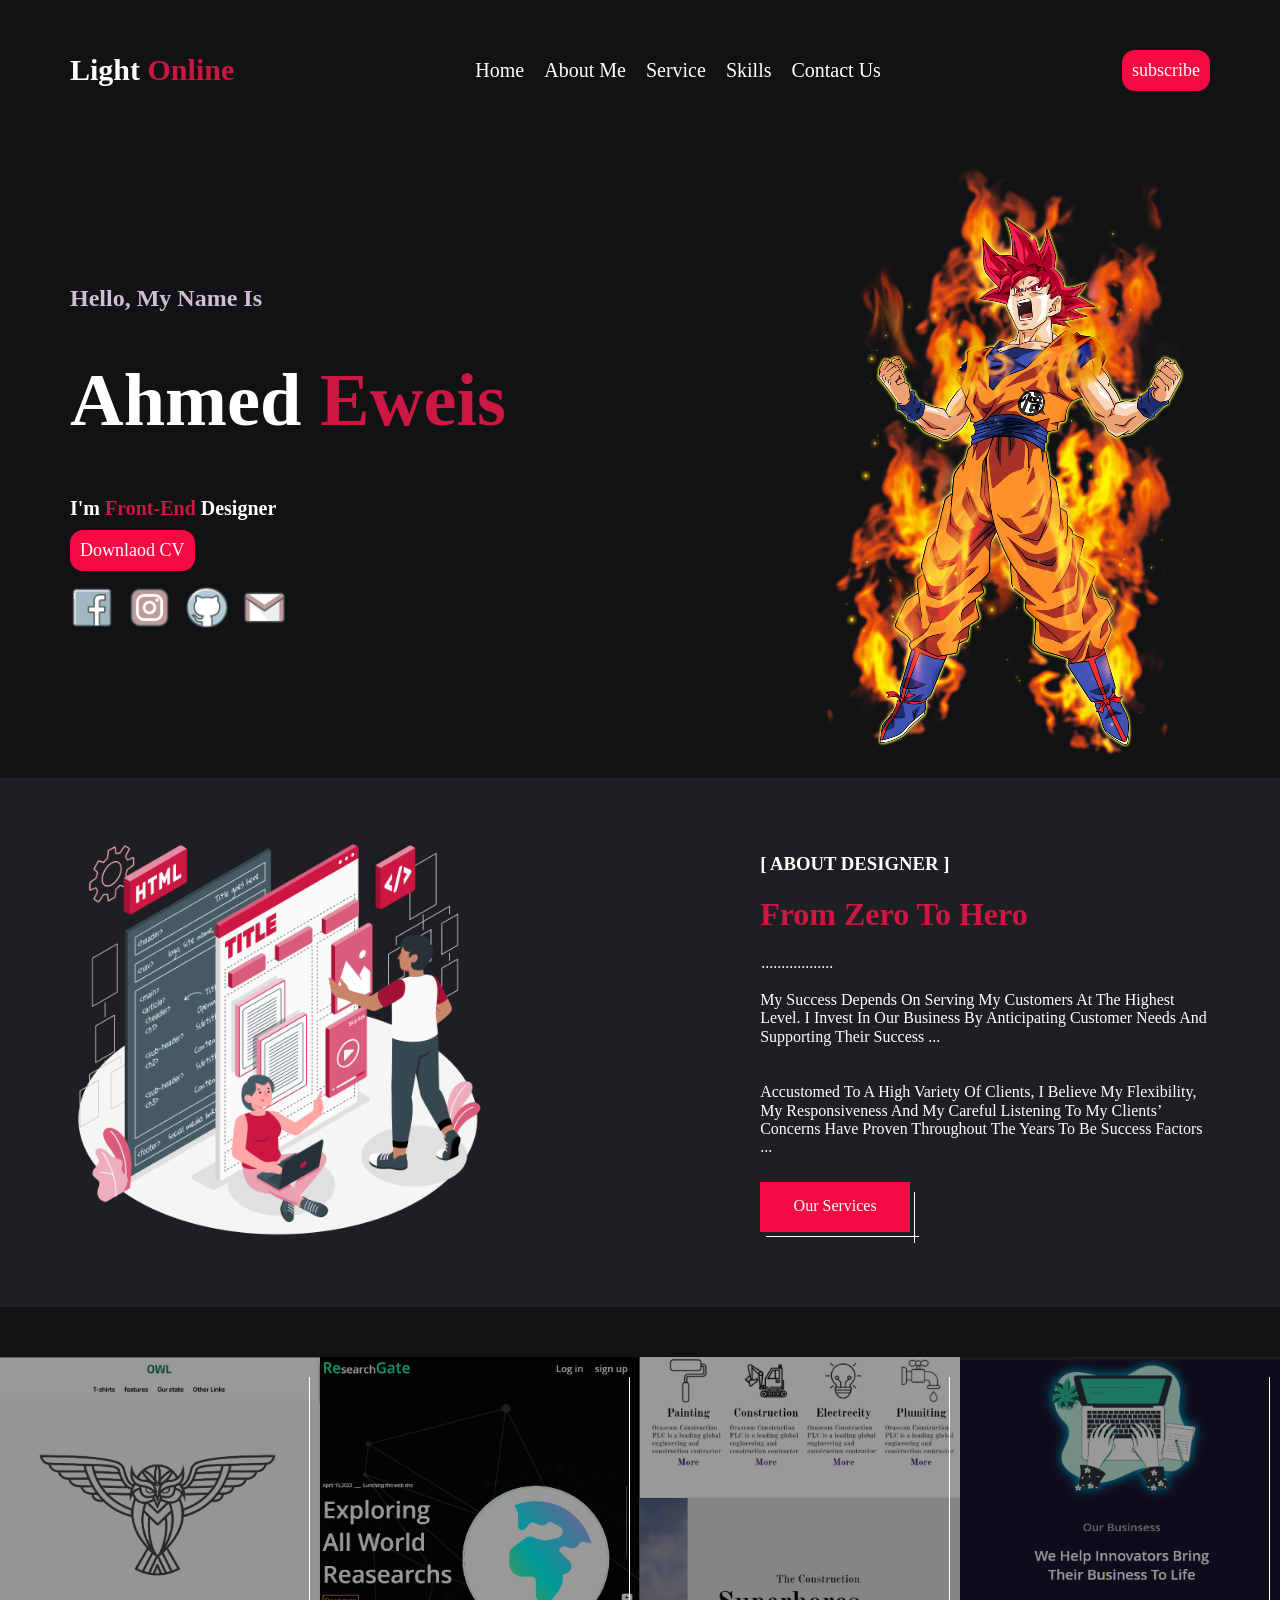
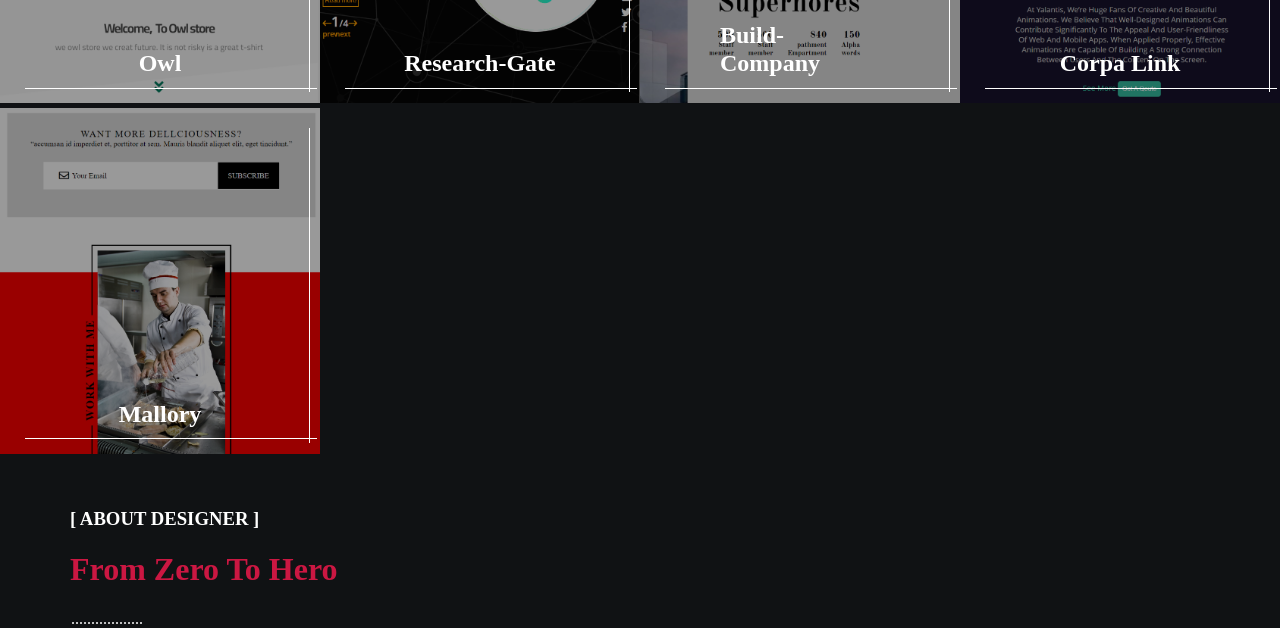
==== index.html @ a1991c77 "edite name" ====
<!DOCTYPE html>
<html>
<head>
	<meta charset="utf-8">
	<meta name="viewport" content="width=device-width, initial-scale=1">
	<title>color</title>
	<!-- Render All Elements Normally -->
    <link rel="stylesheet" href="css/normalize.css" />
    <!-- Font Awesome Library -->
    <link rel="stylesheet" href="css/all.min.css" />
    <!-- main css file -->
	<link rel="stylesheet" type="text/css" href="css/color.css">
	<!-- google fonts -->
	<link rel="preconnect" href="https://fonts.googleapis.com">
	<link rel="preconnect" href="https://fonts.gstatic.com" crossorigin>
	<link href="https://fonts.googleapis.com/css2?family=Old+Standard+TT:ital,wght@0,400;0,700;1,400&family=Open+Sans:ital,wght@0,300;0,400;0,500;0,800;1,400&family=Work+Sans:wght@200;300;400;500;600;700;800&display=swap" rel="stylesheet">	
	<link rel="icon" href="icons/web.png">
</head>
<body>
	<!-- 0 header -->
	<header>
		<div class="container">
		  <div class="logo">
		    <h2>Light<span> Online</span></h2>
		  </div>
		  <nav class="nav-bar">
		  	<i class="fas fa-bars toggle-menu"></i>
			<ul>
		   	  <li><a href="">Home</a></li>
		      <li><a href="">about me</a></li>
		   	  <li><a href="">service</a></li>
		   	  <li><a href="">skills</a></li>
		   	  <li><a href="">contact us</a></li>	
		    </ul>			
	    </nav>
	    <div class="button">
	    	<button class="btn">subscribe</button>
	    </div>	
	    </div>
	</header>
	<!-- 1 header -->
	<!-- 0 land -->
	<section class="landing"> 
		<div class="container">			
			<div class="text">
			  <h4>hello, my name is</h4>
			  <h1>Ahmed <span>eweis</span></h1>
			  <h3>i'm <span>front-end</span> designer</h3>
			  <div class="button">
	    	    <button>Downlaod CV</button>
	          </div>
	          <div class="icons">
	          	<a href=""><img src="icons/facebook.png"></a>
	          	<a href=""><img src="icons/instagram.png"></a>
	          	<a href=""><img src="icons/github.png"></a>
	          	<a href=""><img src="icons/gmail.png"></a>
	          </div>
			</div>
			<div class="img">
				<img src="image/goku.png">
			</div>			
		</div>
	</section>
	<!-- 1 land -->
	<!-- 0 about me -->
	<section class="about-me">
		<div class="container">
			<div class="about-img">
				<img src="image/Content structure-amico.png">	
			</div>
			<div class="text">
			  <div class="head">
				<h3>[ ABOUT DESIGNER  ]</h3>
				<span><h1>From zero to Hero</h1></span>
				<ul class="dot-s">
					<li>..................</li>
				</ul>
			   </div>
				<p>My success depends on serving my customers at the highest level. I invest in our business by anticipating customer needs and supporting their success ...</p>
				<p>Accustomed to a high variety of clients, I believe my flexibility, my responsiveness and my careful listening to my clients’ concerns have proven throughout the years to be success factors ...</p>
			  <div class="about-button">
			    <button><a href="">Our Services</a></button>
			  </div>
			</div>
		</div>
	</section>
	<!-- 1 about me  -->
	<!-- 0 projects -->
	<section class="projects">
		<div class="box">
			<a href=""><img src="image/owl.png"></a>
			<h2>owl</h2>
		</div>
		<div class="box">
			<a href=""><img src="image/research-gate.png"></a>
			<h2>research-gate</h2>
		</div>
		<div class="box">
			<a href=""><img src="image/build-company.png"></a>
			<h2>build-company</h2>
		</div><div class="box">
			<a href=""><img src="image/corpa link.png"></a>
			<h2>corpa link</h2>
		</div>
		<div class="box">
			<a href=""><img src="image/Mallory.png"></a>
			<h2>Mallory</h2>
		</div>
	</section>
	<!-- 1 projects -->
	<!-- 0 Our Services -->
	<section class="Our Services">
		<div class="container">
			<div class="text">
				<h3>[ ABOUT DESIGNER  ]</h3>
				<span><h1>From zero to Hero</h1></span>
				<ul class="dot-s">
					<li>..................</li>
				</ul>
			</div>
		</div>
	</section>
	<!-- 1 Our Services  -->
</body>
</html>
---- css/color.css ----
:root {
	--primaryColor:#ff274d;
	--secondColor:#f7bcf7;
	--bgColor-1:#171a1c;
	--bgColor-2:#22282a;
	--padding: 8%;
	--section-padding:50px;
}
* {
	margin:0;
	padding: 0;
	box-sizing: border-box;
	text-transform:capitalize;		
}
html {
  scroll-behavior: smooth;
}
body {
  font-family: 'Old Standard TT', serif;
  background-color:#101214 ; 
}
ul {
  list-style: none;
}
li {

}
a {
	text-decoration:none;
}
.container {
  padding-left: 15px;
  padding-right: 15px;
  margin-left: auto;
  margin-right: auto;
}
/* Small */
@media (min-width: 768px) {
  .container {
    width: 750px;
  }
}
/* Medium */
@media (min-width: 992px) {
  .container {
    width: 970px;
  }
}
/* Large */
@media (min-width: 1200px) {
  .container {
    width: 1170px;
  }
}
/* 0 Header*/
header .container {
	display:flex;
	justify-content:space-between;
	align-items:center;
	flex-direction:row ;
	padding-top:var(--section-padding);
	padding-bottom:var(--section-padding);
	font-size:20px;
	min-height:100px;
}
h2 {
	color:white;
}
span {
	color:#CB1742;
}
nav ul {
	display:flex;
	flex-direction:row;
}
header nav .toggle-menu{
	color:white;
	font-size:22px;	
}
li {
	margin:0px 10px;
}
li a {
	color:white;
	position:relative;
	transition:1s;
}
li a:hover {
	color:#CB1742;
}
li a:before {
	content:" ";
	position:absolute ;
	background-color:#F50A43;
	bottom:-1px;
	left:0;
	width:0.0001%;
	height:3px;
	transition: 0.5s;
}

li a:hover:before {
    width:100%;
    left:0px;

} 
.button button {
	background-color:#F50A43 ;
	color:white ;
	padding:8px;
	border-radius:13px;	
	border-color:transparent;
	font-size:18px;	
	transition:0.5s;
	text-align:center;
	transition:0.5s;
}
.button button:hover {
	background-color:white;
	color:#F50A43 ;
	transform:scale(1.1);
}
/* 1 Header*/
/* 0 land */
.landing .container {
	display:flex;
	flex-direction:row;
	justify-content:space-between;
	align-items:center;
}
.landing .container .text {
	display:flex;
	flex-direction:column;
	justify-content:space-between;
	align-items:flex-start;
}
.landing .container .text h4 {
 font-size:1.5rem;
 color:#D1BDD6;
}

.landing .container .text h1 {
	font-size:4.65rem;
	color:white;
	line-height:1;
}
@media (max-width: 768px) {
  .landing .container .text h1 {
	font-size:4.65rem;
	color:white;
	line-height:1.2;
  }	
}

.landing .container .text h3 {
	font-size:1.25rem;
	color:white;
	margin:10px 0;
}
.landing .container .text .icons a img {
	width:10%;
	margin:15px 10px 0px 0px;
	filter: grayscale(0.7);
}
.landing .container .text .icons a img:hover {
	filter: grayscale(0);
}

.img {
	transition:0.8s;
}
.img:hover {
	transform:scale(1.1);
}
@media (max-width: 768px) {
	.img {
		display:none;
	}
	.landing {
		background-image:url("../image/goku.png");
		background-repeat:no-repeat;
		background-position:center center;
		height:100vh;
	}
}

@media (min-width: 768px) {
  header nav .toggle-menu {
    display: none;
  }
}
@media (max-width: 767px) {
	.btn {
		display:none;
	}
	header nav .toggle-menu {
		position:absolute;
		right:10%;
		top: 55px;
	}
  header nav ul {
    display: none;
  }
  header nav .toggle-menu:hover + ul {
    display: flex;
    flex-direction: column;
    position: absolute;
    top: 11%;
    width: 99%;
    height:30vh;
    background-color:#333;
    justify-content:space-between;
    left:2px;
  }
  header nav ul li a {
  	margin-top:50px;
  }
}
/* 1 land */
/* 0 about me */
.about-me {
	background-color:#1d1f22;
	padding-top:var(--section-padding);
	padding-bottom:var(--section-padding);
}
.about-me .container {
	display:flex;	
}
@media (max-width: 992px) {
	.about-me .container {
	  display:flex;
	  flex-direction:column;
	  justify-content:center;
	  align-items:center;
	  text-align:center;
	}
}
.text {
	display:flex;
	flex-direction:column;
	justify-content:space-evenly;
	align-items:flex-start;
	color:white;
}
.text  p {
	margin-top:12px;
}
@media (max-width: 992px) {
	.text  {
	  display:flex;
	  flex-direction:column;
	  align-items:center;
	  justify-content:space-between;	  
	  flex-basis:100%;
	}
	.text p {
		line-height:1.8;
		margin-top:12px;
	}
}
.dot-s {
	position:relative;
}
.dot-s li {
	position:absolute;
	left: -9px;
}
@media (max-width: 992px) {
	.dot-s li {
	  left: 50%;
	  top:50%;
	  transform:translate(-50%,-50%);
	}
}
.about-button button {
	width:150px;
	height:50px;
	font-size:16px;
	background-color:#F50A43;
	border:none;
	position:relative;
	transition:1s;	
}
.about-button button:hover {
	border:1px solid #F50A43;
	background-color:transparent;
	color:#F50A43;
}
.about-button button:after{
	content: " ";
	width:102%;
	position:absolute;
	height:1px;
	background-color:white ;
	bottom:-5px;
	left:6px;
	transition:0.5s;
}
.about-button button:before {
	content: " ";
	width:1px;
	position:absolute;
	height:102%;
	background-color:white ;
	top:10px;
	right:-5px;
	transition:0.5s;
}
.about-button button:hover:after{
	width:0%;
}
.about-button button:hover:before {
	height:0%;
}
.about-button button a {
color:white;
}
.about-img img {
	width:60%;
	margin-bottom:10px;
}
@media (max-width: 992px) {
  .about-img img {
	width:55%;
 }
}

/* 1 about me */
/* 0 projects */
.projects {
	display:grid;
	grid-template-columns:repeat(auto-fill,minmax(300px,1fr));
	padding-top:var(--section-padding);
	padding-bottom:var(--section-padding);
}
.projects .box a img {
	width:calc(100%);
	filter: brightness(0.6);
	transition:0.5s;
}
.projects .box a img:hover {
	filter: brightness(1.1);
}
.projects .box {
	position:relative;
	background-color:#101214;
}
.projects .box:after {
	content: " ";
	width:calc(85% + 20px);
	position:absolute;
	height:1px;
	background-color:white ;
	bottom:19px;
	left:25px;
}
@media (max-width: 1205px) {
    .projects .box:after {
	bottom:26px;
	left:40px;
    }
}
@media (max-width: 620px) {
    .projects .box:after {
	bottom:26px;
	left:33px;
    }
}
.projects .box:before{
    content: " ";
    height:90%;
    position: absolute;
    width: 1px;
    background-color: white;
    top: 20px;
    right: 10px;
    z-index: 999;
}
@media (max-width: 1205px) {
    .projects .box:before{
    top: 30px;
    right: 15px;
    z-index: 999;
    } 
}

@media (max-width: 620px) {
    .projects .box:before{
    top: 25px;
    right: 15px;
    z-index: 999;
    } 
}
.projects .box h2 {
	position:absolute;
	left:50%;
	transform:translateX(-50%);
	bottom:30px;
	color:#fff;
}
/* 1 projects */
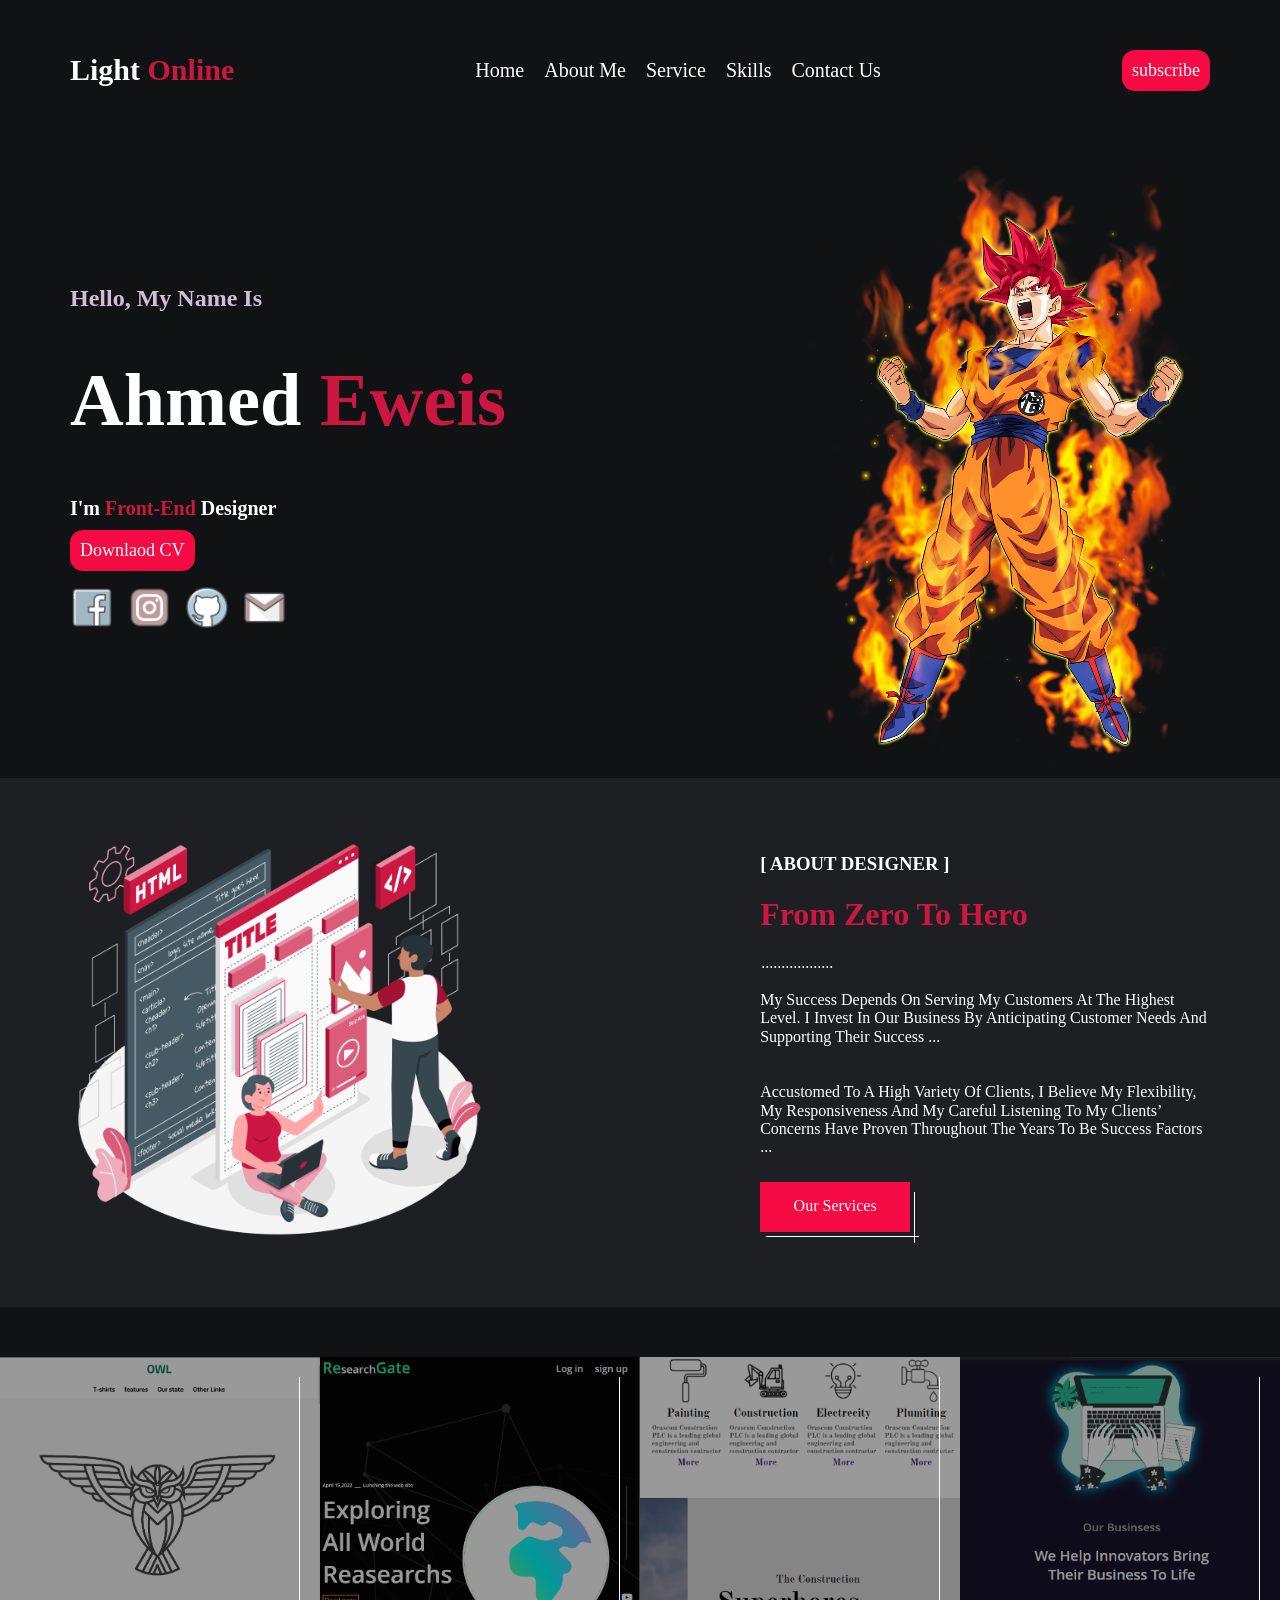
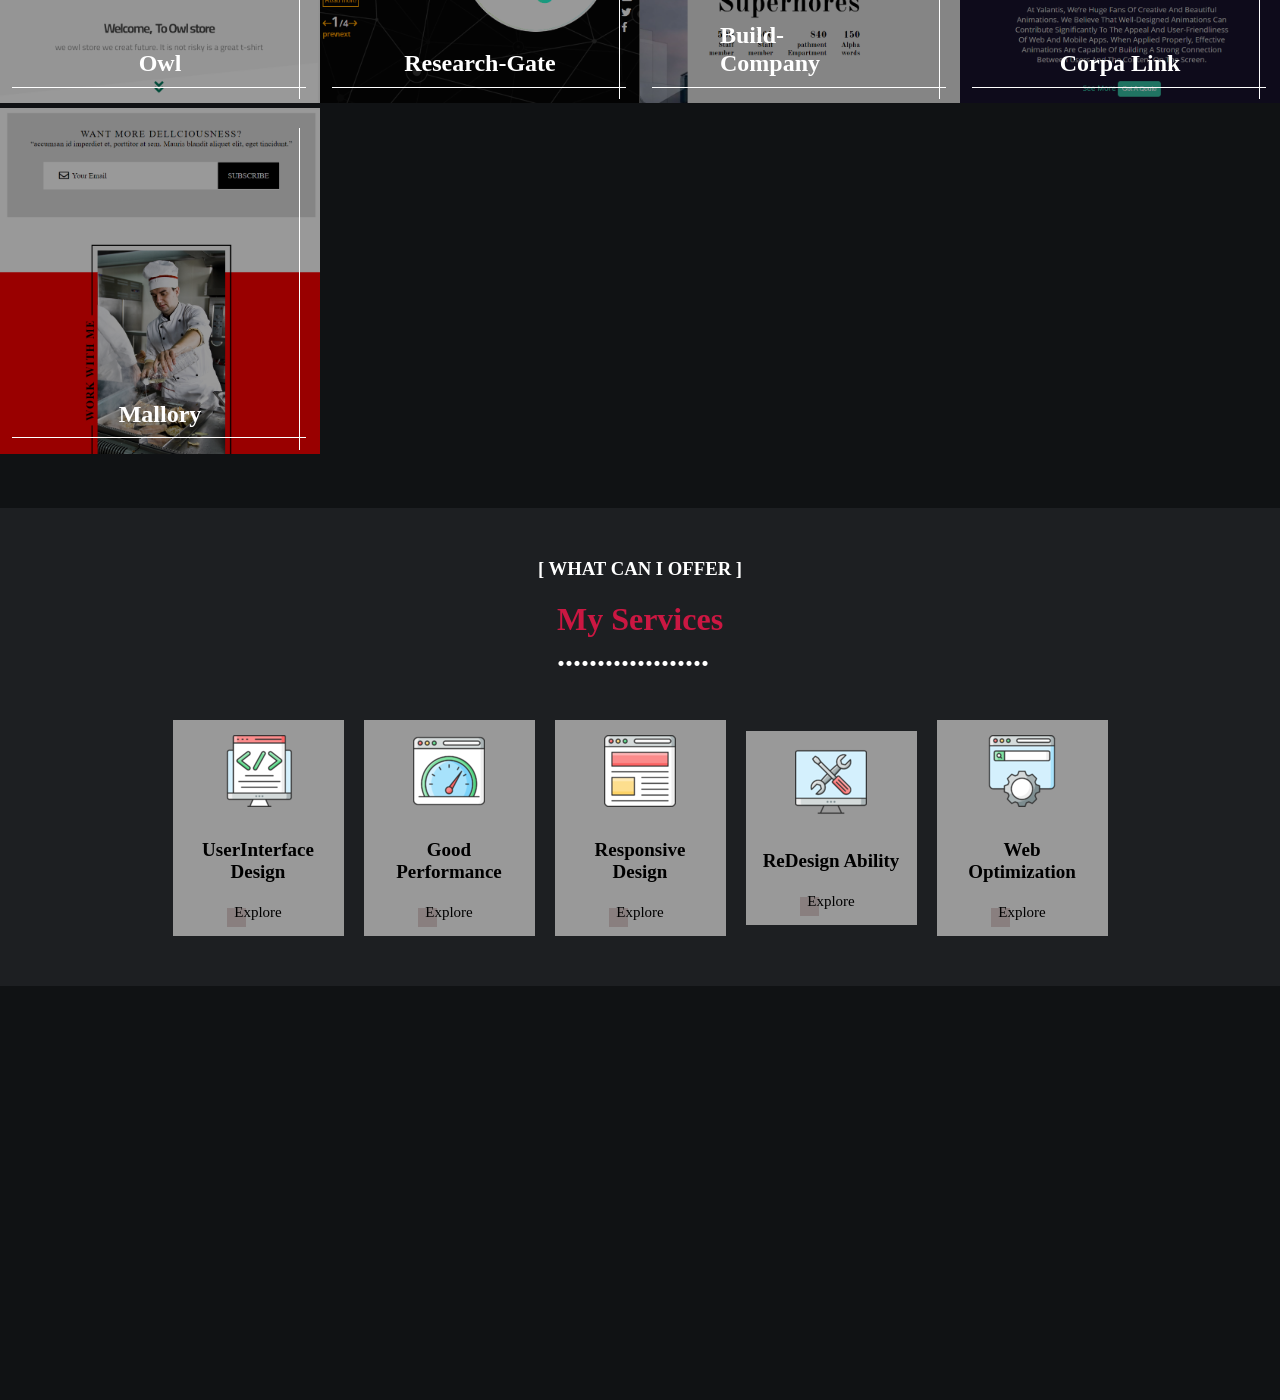
==== commit e0ee95a2: "com" ====
--- a/index.html
+++ b/index.html
@@ -109,17 +109,95 @@
 	</section>
 	<!-- 1 projects -->
 	<!-- 0 Our Services -->
-	<section class="Our Services">
+	<section class="Our-Services">
 		<div class="container">
-			<div class="text">
-				<h3>[ ABOUT DESIGNER  ]</h3>
-				<span><h1>From zero to Hero</h1></span>
-				<ul class="dot-s">
-					<li>..................</li>
-				</ul>
+			<div class="text service">
+				<h3>[ WHAT CAN I OFFER ]</h3>
+				<span><h1>my Services</h1></span>
+			</div>
+			<!-- 0 service area -->		
+			<div class="service-area">
+				<!-- 0 box -->
+				<div class="section-box" >
+					<div class="main-icon">
+						<img src="icons/UI-file.png">
+					</div>
+					<div class="content-box">
+						<h5>
+						<a href="">UserInterface design</a>
+					    </h5>
+					</div>
+					<div class="link-box">
+						<a href="www.google.com">explore</a>
+					</div>
+				</div>
+				<!-- 1 box -->
+				<!-- 0 box -->
+				<div class="section-box" >
+					<div class="main-icon">
+						<img src="icons/Good-performance.png">
+					</div>
+					<div class="content-box">
+						<h5>
+						<a href="">Good performance</a>
+					    </h5>
+					</div>
+					<div class="link-box">
+						<a href="www.google.com">explore</a>
+					</div>
+				</div>
+				<!-- 1 box -->
+				<!-- 0 box -->
+				<div class="section-box" >
+					<div class="main-icon">
+						<img src="icons/Responsive-design.png">
+					</div>
+					<div class="content-box">
+						<h5>
+						<a class="we" href="">Responsive design</a>
+					    </h5>
+					</div>
+					<div class="link-box">
+						<a href="www.google.com">explore</a>
+					</div>
+				</div>
+				<!-- 1 box -->
+				<!-- 0 box -->
+				<div class="section-box" >
+					<div class="main-icon">
+						<img src="icons/ReDesign.png">
+					</div>
+					<div class="content-box">
+						<h5>
+						<a href="">ReDesign ability</a>
+					    </h5>
+					</div>
+					<div class="link-box">
+						<a href="www.google.com">explore</a>
+					</div>
+				</div>
+				<!-- 1 box -->
+				<!-- 0 box -->
+				<div class="section-box" >
+					<div class="main-icon">
+						<img src="icons/web_optimization.png">
+					</div>
+					<div class="content-box">
+						<h5>
+						<a href="">web optimization</a>
+					    </h5>
+					</div>
+					<div class="link-box">
+						<a href="www.google.com">explore</a>
+					</div>
+				</div>
+				<!-- 1 box -->			
+			<!-- 1 service area -->
 			</div>
 		</div>
 	</section>
 	<!-- 1 Our Services  -->
+	<!-- 0 num of work -->
+	<!-- 1 num of work -->
 </body>
 </html>
--- a/css/color.css
+++ b/css/color.css
@@ -18,6 +18,8 @@
 body {
   font-family: 'Old Standard TT', serif;
   background-color:#101214 ; 
+  height:3000px;
+  z-index:1;
 }
 ul {
   list-style: none;
@@ -329,9 +331,14 @@
 /* 0 projects */
 .projects {
 	display:grid;
-	grid-template-columns:repeat(auto-fill,minmax(300px,1fr));
+	grid-template-columns:repeat(auto-fill,minmax(280px,1fr));
 	padding-top:var(--section-padding);
 	padding-bottom:var(--section-padding);
+}
+@media (max-width: 1204px) {
+	.projects {
+		grid-template-columns:repeat(3,auto);
+	}
 }
 .projects .box a img {
 	width:calc(100%);
@@ -347,49 +354,23 @@
 }
 .projects .box:after {
 	content: " ";
-	width:calc(85% + 20px);
+	width:92%;
 	position:absolute;
 	height:1px;
 	background-color:white ;
-	bottom:19px;
-	left:25px;
-}
-@media (max-width: 1205px) {
-    .projects .box:after {
-	bottom:26px;
-	left:40px;
-    }
-}
-@media (max-width: 620px) {
-    .projects .box:after {
-	bottom:26px;
-	left:33px;
-    }
-}
+	bottom:20px;
+	left:12px;
+}
+
 .projects .box:before{
     content: " ";
-    height:90%;
+    height:92%;
     position: absolute;
-    width: 1px;
+    width:1px;
     background-color: white;
     top: 20px;
-    right: 10px;
+    right: 20px;
     z-index: 999;
-}
-@media (max-width: 1205px) {
-    .projects .box:before{
-    top: 30px;
-    right: 15px;
-    z-index: 999;
-    } 
-}
-
-@media (max-width: 620px) {
-    .projects .box:before{
-    top: 25px;
-    right: 15px;
-    z-index: 999;
-    } 
 }
 .projects .box h2 {
 	position:absolute;
@@ -398,4 +379,150 @@
 	bottom:30px;
 	color:#fff;
 }
-/* 1 projects */+/* 1 projects */
+/* 0 service */
+.Our-Services{
+	background-color:#1D1F22;
+	padding-top:var(--section-padding);
+	padding-bottom:var(--section-padding);
+}
+.service {
+	align-items:center;
+}
+.service h3 {
+	color:white;
+}
+.service h1 {
+	position:relative;
+}
+.service h1::after {
+	content: "...................";
+	width:100%;
+	height:1px;
+	color:white;
+	position:absolute;
+	bottom:0;
+	left:50%; 
+	transform:translateX(-50%);
+}
+.service-area {
+	display:flex;
+	justify-content:center;
+	align-items:center;
+	margin-top:50px;
+	z-index:2;
+}
+@media (max-width: 768px) {
+  .service-area {
+    display:grid;
+    grid-template-columns:repeat(autofill,minmax(150,1fr));
+  }
+}
+.service-area .section-box {
+	background-color:#999;
+	display:flex;
+	justify-content:space-between;
+	align-items:center;
+	flex-direction:column;
+	flex-basis:15%;
+	text-align:center;
+	padding: 15px;
+	margin: 10px 10px 0 10px;
+	position:relative;
+}
+@media (max-width: 1205px) {
+ .service-area .section-box {
+ 	flex-basis:10%;
+ }
+}
+.service-area .section-box:hover {
+	background-color:red;
+}
+.service-area .section-box:hover  img {
+	background-color:transparent;
+	filter: hue-rotate(200deg);
+}
+.service-area .section-box::before {
+  content: " ";
+  position: absolute;
+  background-color: red;
+  color: red;
+  width: 0%;
+  height: 2px;
+  bottom: -10px;
+  left: 20px;
+  transition:0.5s;
+}
+.service-area .section-box:hover:before {
+  content: " ";
+  position: absolute;
+  background-color: red;
+  color: red;
+  width: 100%;
+  height: 2px;
+  bottom: -10px;
+  left: 20px;
+}
+.service-area .section-box::after {
+  content: " ";
+  position: absolute;
+  background-color: red;
+  color: red;
+  width: 2px;
+  height: 0%;
+  top: 20px;
+  right: -11px;
+  transition:0.5s;
+}
+.service-area .section-box:hover:after {
+  content: " ";
+  position: absolute;
+  background-color: red;
+  color: red;
+  width: 2px;
+  height: 100%;
+  top: 20px;
+  right: -11px;
+}
+.service-area .section-box .main-icon {
+	margin: 0px 0px 28px;
+}
+
+.service-area .section-box .content-box {
+	margin:0px 0px 20px;
+}
+
+.service-area .section-box .content-box h5 a {
+	font-size:19px;
+	color:black;
+}
+.service-area .section-box .content-box h5 a:hover {
+	color:white;
+}
+
+.service-area .section-box .link-box a {
+	font-size:15px;
+	color:black;
+	position:relative;
+	z-index:999;
+}
+.service-area .section-box .link-box a:hover {
+	color:white;
+}
+
+.service-area .section-box .link-box a:after {
+  content: " ";
+  position: absolute;
+  background-color: #897f7f;
+  color: red;
+  width: 40%;
+  height: 115%;
+  bottom: -7px;
+  left: -7px;
+  transition: 0.5s;
+  z-index:-1; 
+ }
+.service-area .section-box .link-box a:hover:after {
+  width: 130%;
+}
+/* 1 service */
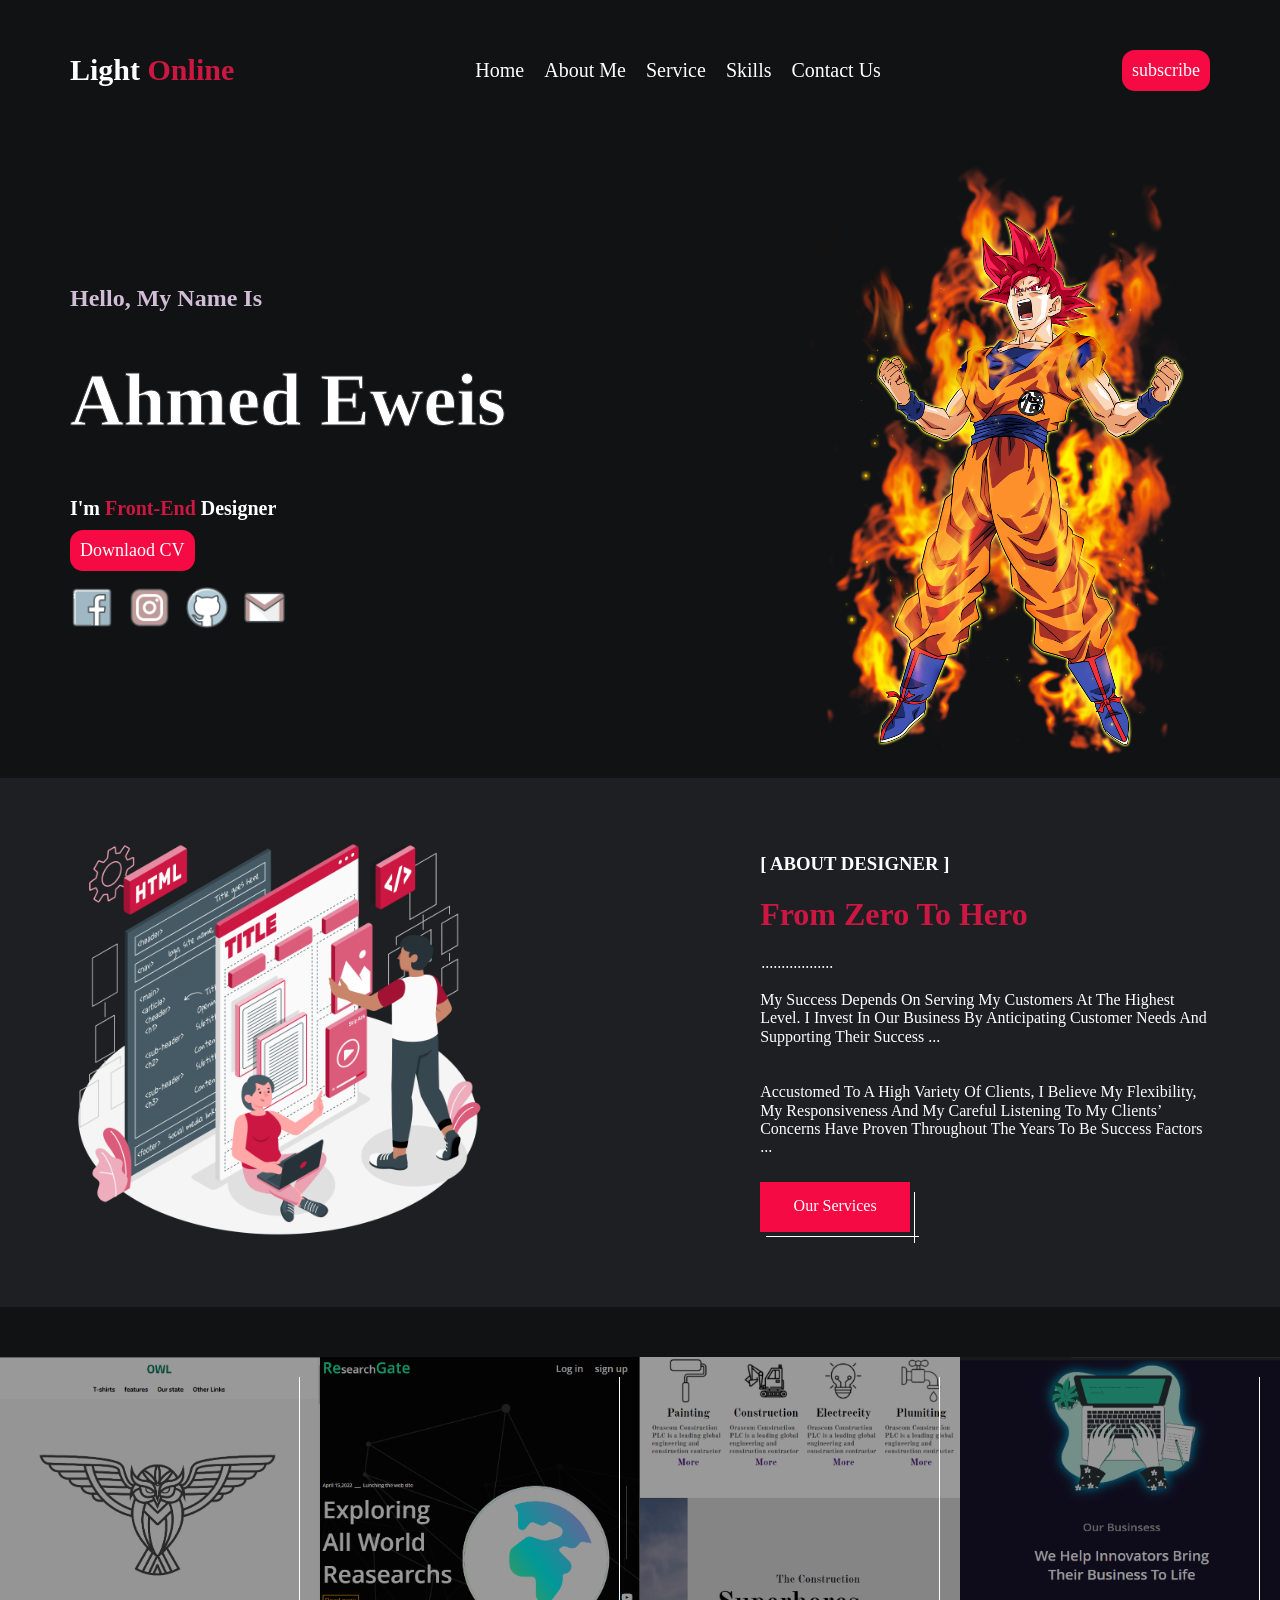
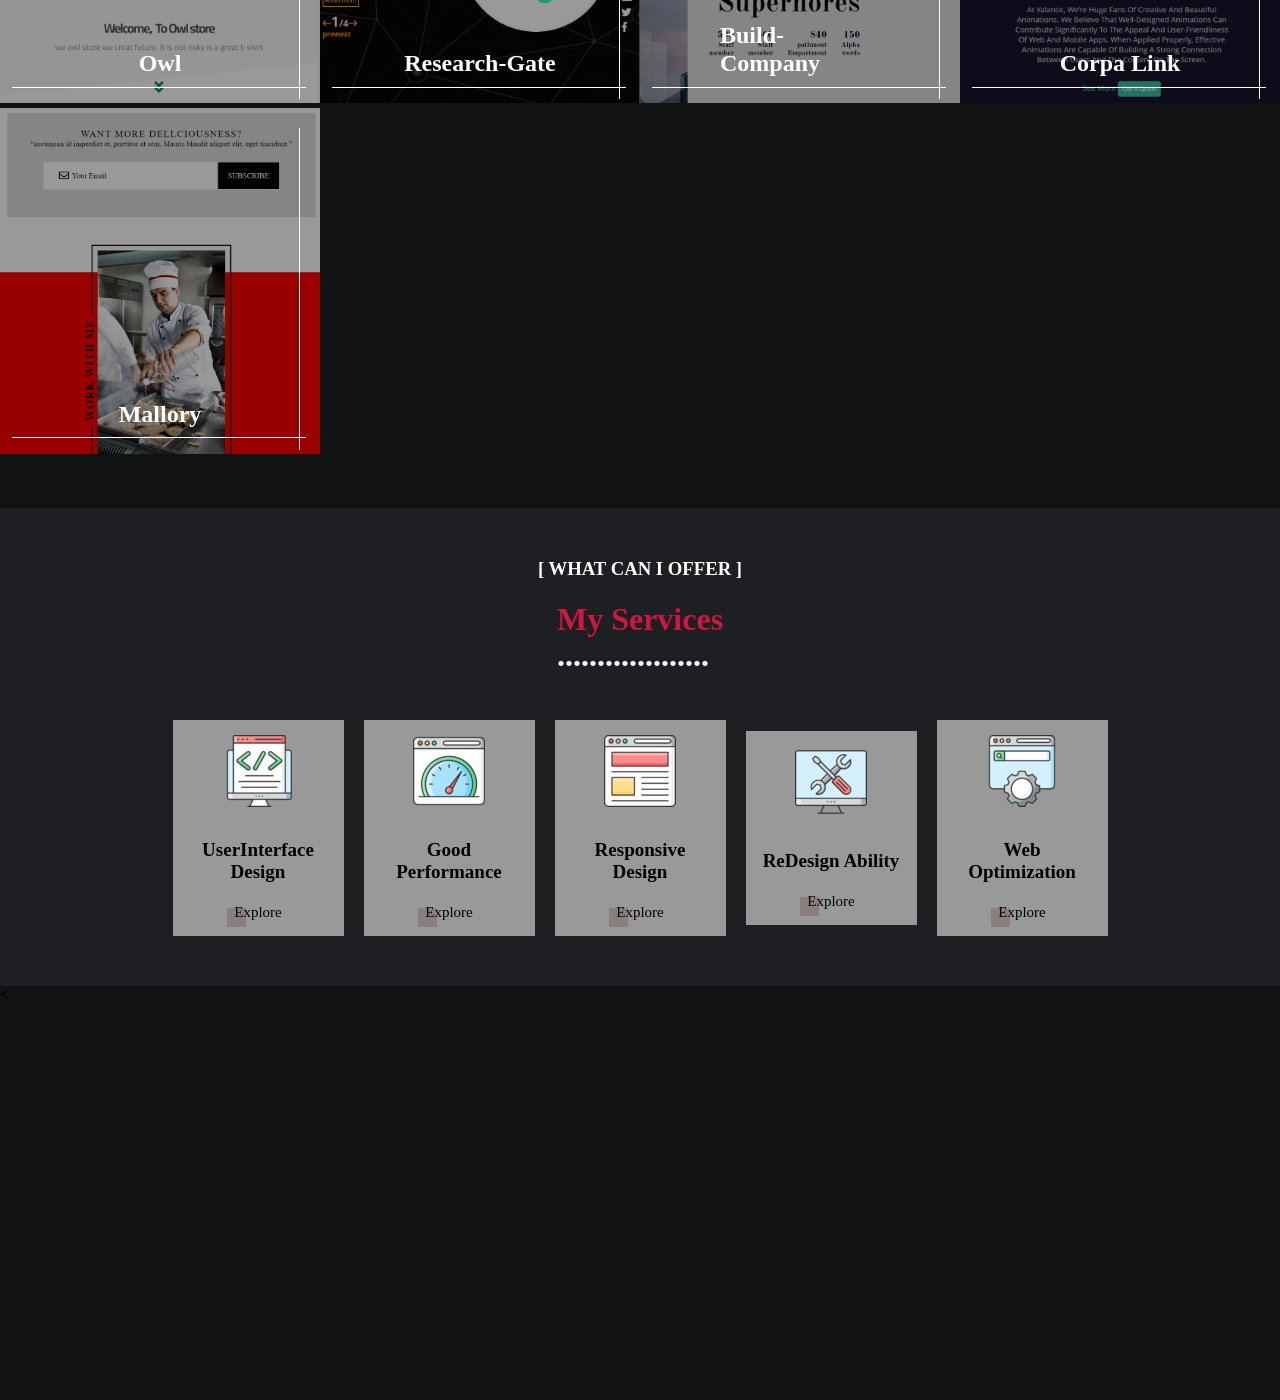
==== commit 4a948b95: "go" ====
--- a/index.html
+++ b/index.html
@@ -44,7 +44,7 @@
 		<div class="container">			
 			<div class="text">
 			  <h4>hello, my name is</h4>
-			  <h1>Ahmed <span>eweis</span></h1>
+			  <h1 class="fill" data-text="Ahmed">Ahmed <span>eweis</span></h1>
 			  <h3>i'm <span>front-end</span> designer</h3>
 			  <div class="button">
 	    	    <button>Downlaod CV</button>
@@ -197,7 +197,10 @@
 		</div>
 	</section>
 	<!-- 1 Our Services  -->
-	<!-- 0 num of work -->
-	<!-- 1 num of work -->
+	<!-- 0 future work -->
+	<section class="fu-work">
+		<
+	</section>
+	<!-- 1 future work -->
 </body>
 </html>
--- a/css/color.css
+++ b/css/color.css
@@ -146,6 +146,27 @@
 	color:white;
 	line-height:1;
 }
+.fill {
+	font-weight:bold;
+	font-size:40px;
+	width:fit-content;
+	-webkit-text-fill-color:white;
+	-webkit-text-stroke:1px #333;
+	position:relative;
+}
+.fill:before {
+	content:attr(data-text);
+	position:absolute;
+	left:0;
+	top: 0;
+	-webkit-text-fill-color:red;
+	transition:1s;
+	width:0;
+	overflow:hidden;
+}
+.fill:hover:before {
+	width:100%;
+}
 @media (max-width: 768px) {
   .landing .container .text h1 {
 	font-size:4.65rem;
@@ -169,11 +190,22 @@
 }
 
 .img {
-	transition:0.8s;
-}
-.img:hover {
-	transform:scale(1.1);
-}
+/*	transition:0.8s;*/
+	animation-name:scale;
+	animation-duration: 1.4s;
+	animation-iteration-count: infinite;
+	animation-timing-function:linear;
+	animation-direction:alternate-reverse;
+}
+@keyframes scale {
+	0% {
+		transform:scale(0.9);
+	}
+	100%{
+		transition:scale(1.3);
+	}
+}
+
 @media (max-width: 768px) {
 	.img {
 		display:none;
@@ -415,7 +447,7 @@
 @media (max-width: 768px) {
   .service-area {
     display:grid;
-    grid-template-columns:repeat(autofill,minmax(150,1fr));
+    grid-template-columns:repeat(autofill,minmax(150,1fr));   
   }
 }
 .service-area .section-box {
@@ -433,6 +465,7 @@
 @media (max-width: 1205px) {
  .service-area .section-box {
  	flex-basis:10%;
+ 	margin-bottom:20px;
  }
 }
 .service-area .section-box:hover {
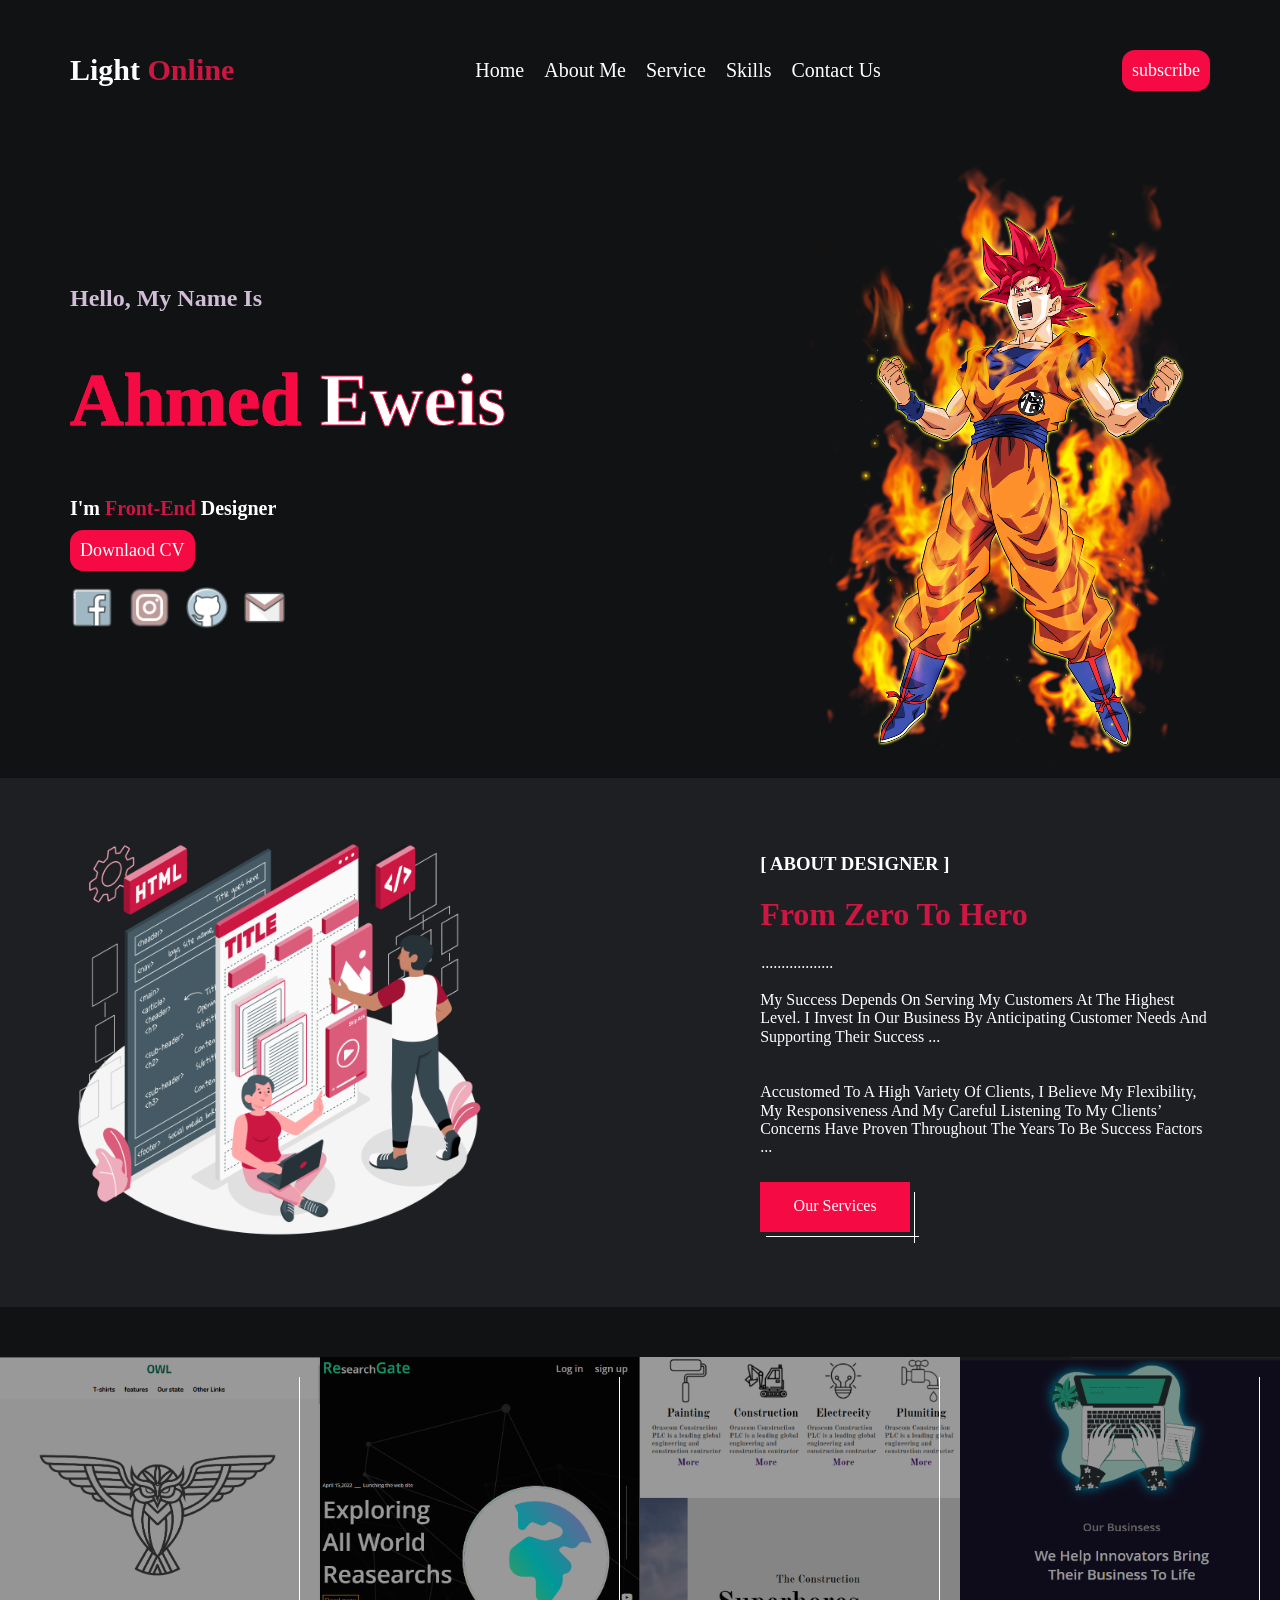
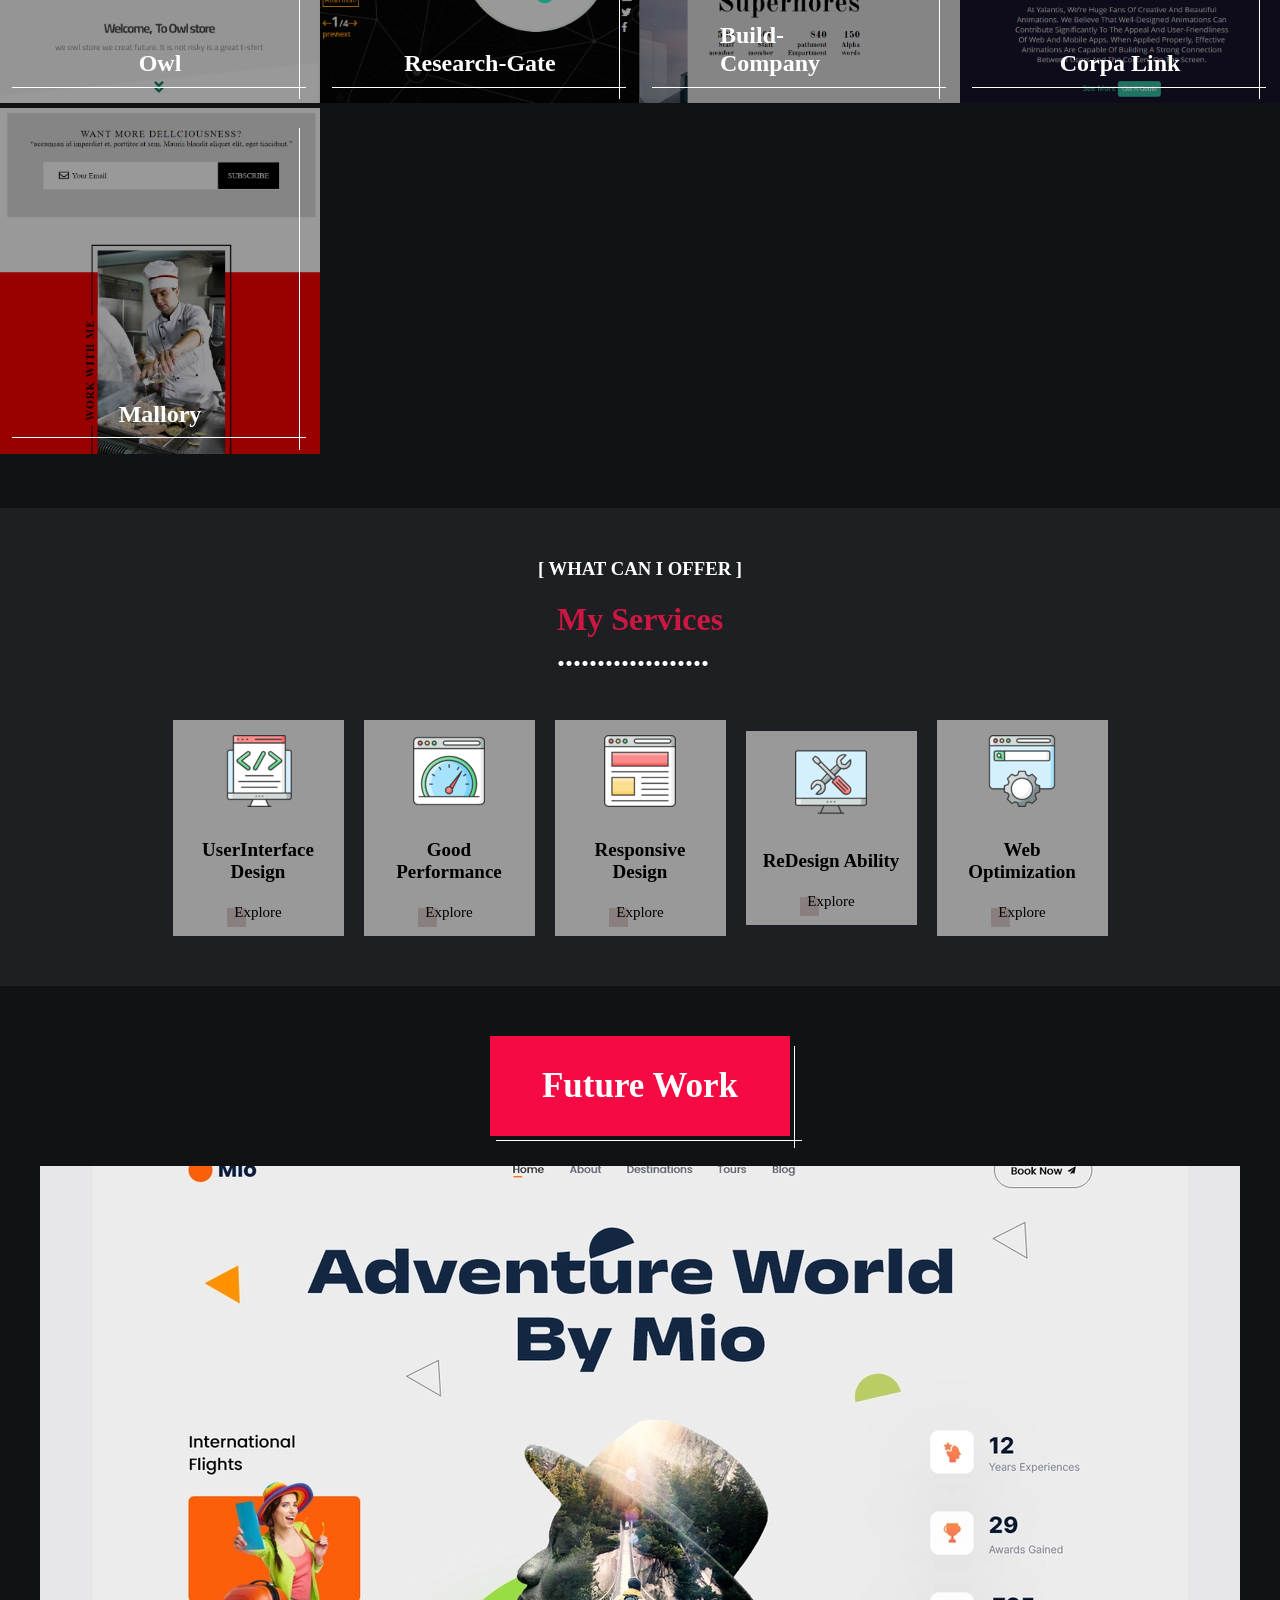
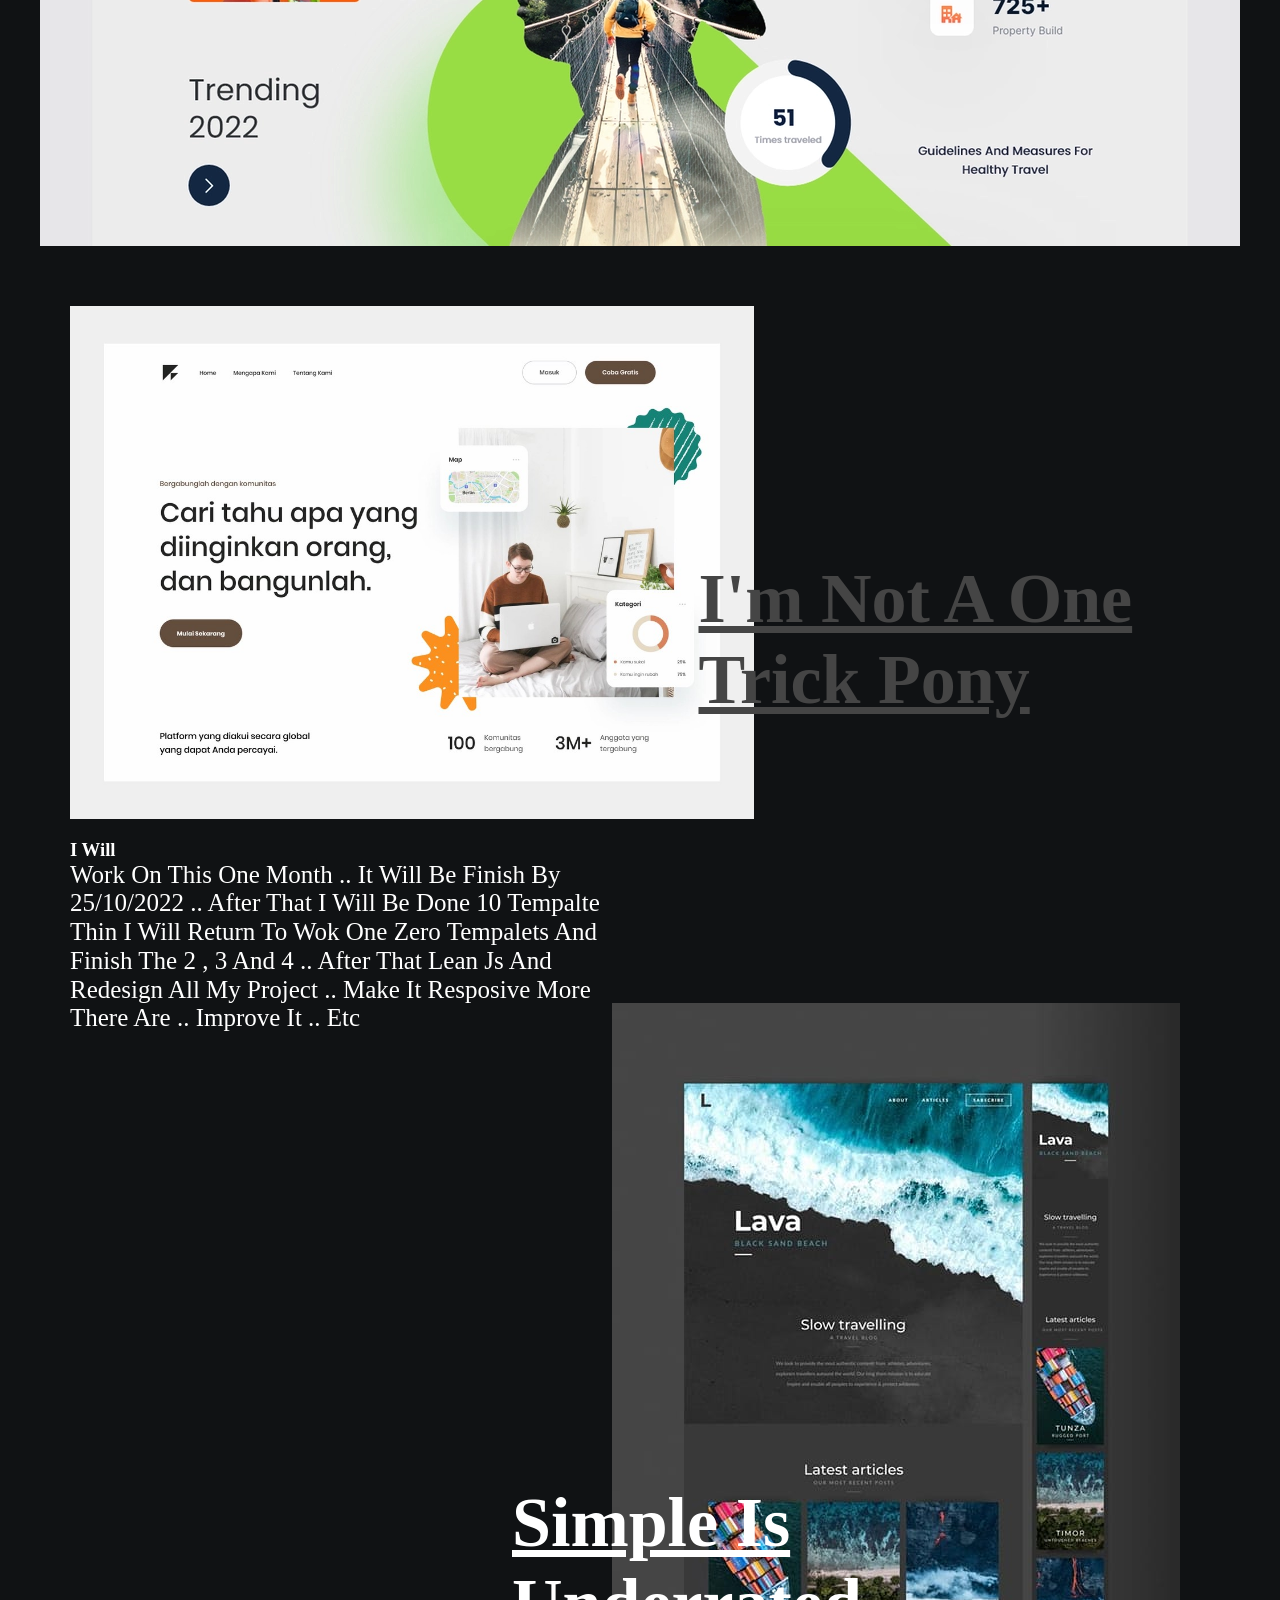
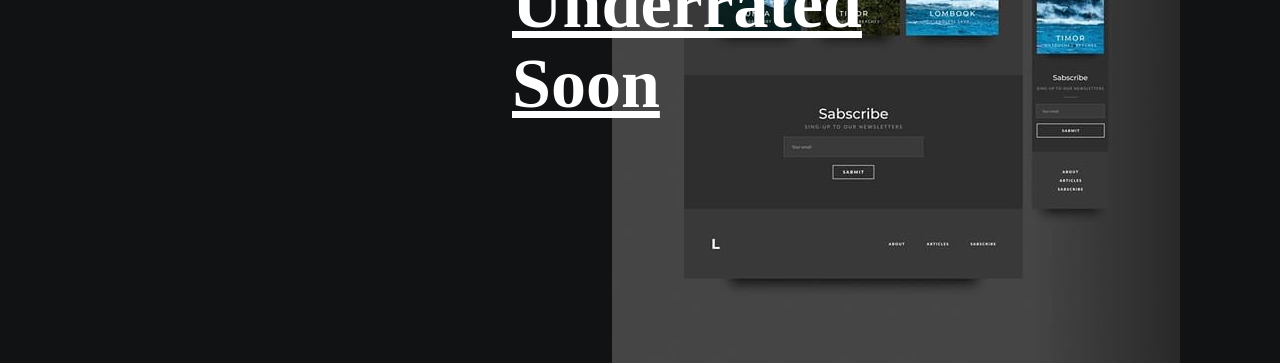
==== commit 28b02941: "final" ====
--- a/index.html
+++ b/index.html
@@ -199,7 +199,26 @@
 	<!-- 1 Our Services  -->
 	<!-- 0 future work -->
 	<section class="fu-work">
-		<
+      <div class="center ">
+	    <button><a href="">future work</a></button>
+	  </div>	
+		<div class="head-pro"><!-- i need it to but background!!! --></div>
+		<div class="container">
+		  <img class="fu-img" src="image/p2.jpg">
+		  <h2 class="fu-text">I'm not a one trick pony</h2>
+		  <h3> I will</h3>
+		  <p> work on this one month .. it will be finish by 25/10/2022 ..
+		  	after that i will be done 10 tempalte thin i will return to wok one zero
+		  	tempalets and finish the 2 , 3 and 4 .. after that lean js and redesign all 
+		  	my project .. make it resposive more there are .. improve it .. etc
+		  </p>		  	
+		</div>
+		<div class="project-3">
+			<h2 class="fu-text-p2">
+				Simple is underrated soon
+			</h2>
+			<img src="image/p3.jpg">				
+		</div>
 	</section>
 	<!-- 1 future work -->
 </body>
--- a/css/color.css
+++ b/css/color.css
@@ -18,7 +18,7 @@
 body {
   font-family: 'Old Standard TT', serif;
   background-color:#101214 ; 
-  height:3000px;
+  height:4000px;
   z-index:1;
 }
 ul {
@@ -151,7 +151,7 @@
 	font-size:40px;
 	width:fit-content;
 	-webkit-text-fill-color:white;
-	-webkit-text-stroke:1px #333;
+	-webkit-text-stroke:1px #F50A43;
 	position:relative;
 }
 .fill:before {
@@ -159,13 +159,24 @@
 	position:absolute;
 	left:0;
 	top: 0;
-	-webkit-text-fill-color:red;
-	transition:1s;
-	width:0;
+	-webkit-text-fill-color:#F50A43;
 	overflow:hidden;
-}
+	animation-name:fill;
+	animation-duration: 3s;
+	animation-iteration-count:infinite;
+	animation-timing-function:ease-in-out;
+	animation-direction:alternate-reverse;
+}/*
 .fill:hover:before {
 	width:100%;
+}*/
+@keyframes fill {
+	0% {
+		width:0%;
+	}
+	100% {
+		width:100%;
+	}
 }
 @media (max-width: 768px) {
   .landing .container .text h1 {
@@ -558,4 +569,165 @@
 .service-area .section-box .link-box a:hover:after {
   width: 130%;
 }
-/* 1 service */+/* 1 service */
+/* 0 future work */
+.fu-work {
+	padding-top:var(--section-padding);
+}
+.center {
+	display:flex;
+	justify-content: center;
+	padding-bottom:30px;
+}
+.center  button {
+	width:300px;
+	height:100px;
+	background-color:#F50A43;
+	border:none;
+	position:relative;
+	transition:1s;	
+}
+.center  button:hover {
+	border:1px solid #F50A43;
+	background-color:transparent;
+	color:#F50A43;
+}
+.center button:after{
+	content: " ";
+	width:102%;
+	position:absolute;
+	height:1px;
+	background-color:white ;
+	bottom:-5px;
+	left:6px;
+	transition:0.5s;
+}
+.center  button:before {
+	content: " ";
+	width:1px;
+	position:absolute;
+	height:102%;
+	background-color:white ;
+	top:10px;
+	right:-5px;
+	transition:0.5s;
+}
+.center  button:hover:after{
+	width:0%;
+}
+.center  button:hover:before {
+	height:0%;
+}
+.center  button a {
+  color:white;
+  font-size:35px;
+  font-weight:bold;
+}
+
+.fu-work .head-pro {
+	display:flex;
+	justify-content:center;
+	flex-direction:column;
+	align-items:center;
+	background-image:url("../image/p1.png");
+	background-repeat:no-repeat;
+	background-position:center;
+	height:680px;
+	padding-bottom:10px;
+}
+.fu-img {
+	padding-top:60px;
+	width:60%;
+}
+.fu-work .container {
+	display:flex;
+	position:relative;
+	justify-content: center;
+	align-items:flex-start;
+	flex-direction:column;
+}
+.fu-work .container h2 {
+	align-self:center;
+	font-size:70px;
+	position:absolute;
+	left:55%;
+	color:#454545;
+	text-decoration:underline;
+}
+.fu-work .container h3 {
+	color:white;
+	padding-top:20px;
+}
+.fu-work .container p {
+  color:white;
+  width:50%;
+  z-index:999;
+  font-size:25px;
+}
+@media (max-width: 1199px) {
+		.fu-work .container h2 {
+			font-size:50px;
+			top:22%;
+		}		
+}
+@media (max-width: 768px) {
+		.fu-work .container h2 {
+			font-size:50px;
+			top:25%;
+			left:50%;
+		}
+}
+@media (max-width: 666px) {
+		.fu-work .container h2 {
+			font-size:20px;
+			top:25%;
+			left:50%;
+		}
+		.fu-work .container p {
+			font-size:15px;
+			font-weight:bold;
+		}
+}
+.fu-work .project-3 {
+	display:flex;
+	justify-content:flex-end;
+	margin-top:-30px;
+	padding-right:100px;
+	position:relative;
+}
+
+.fu-text-p2 {
+	position:absolute;
+	top:50%;
+	left:40%;
+	font-size:70px;
+	width:30%;
+	text-decoration:underline;
+	color:white;
+}
+
+@media (max-width: 1199px) {
+		.fu-text-p2{
+			font-size:50px;
+			top:30%;
+			left:30%;
+		}	
+}
+
+.fu-work .title-p3 p,.fu-work .title-p3 h3 {	
+	z-index:1000;
+}
+
+@media (max-width: 992px) {
+	.fu-text-p2 {
+		font-size:30px;
+		left:20%
+	}
+	.fu-work .project-3 {
+			padding-right:0.01px;
+			margin-top:20px;
+			max-width:100%;
+	}
+}
+
+/* 1 future work */
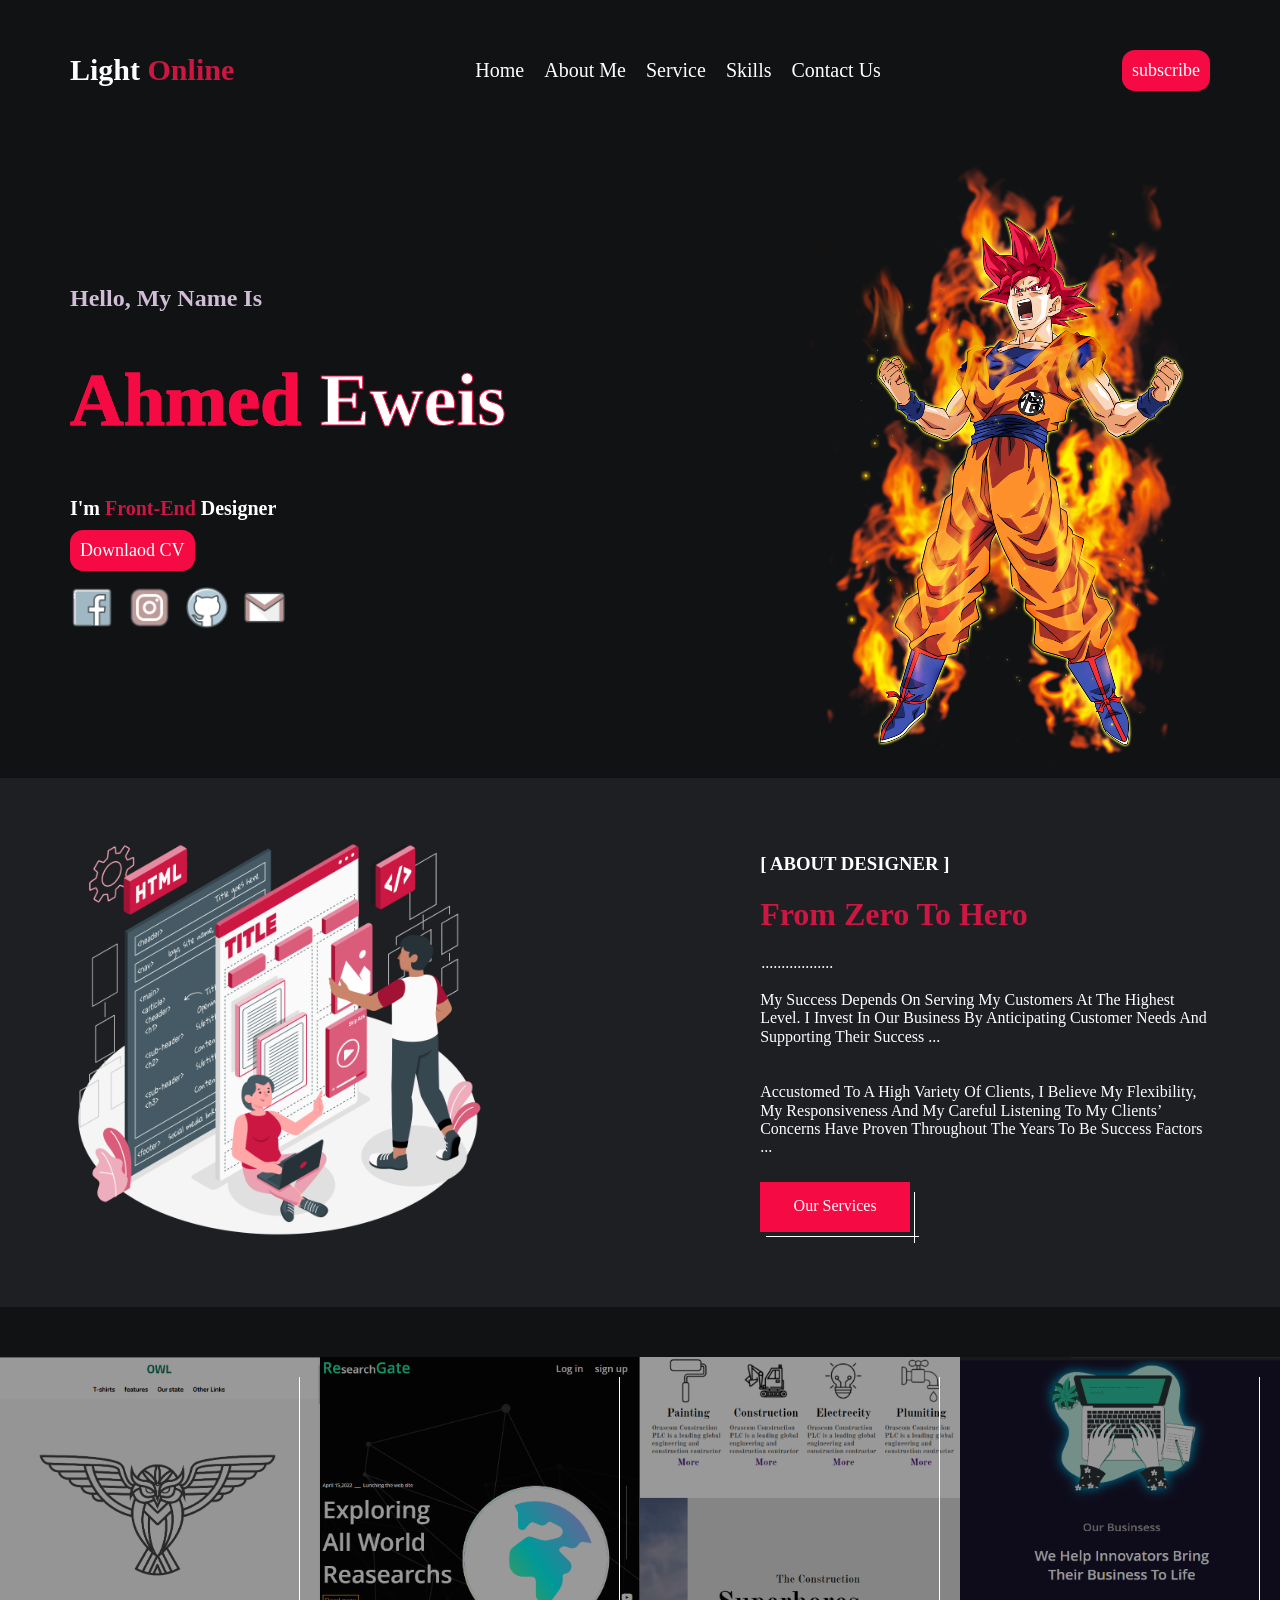
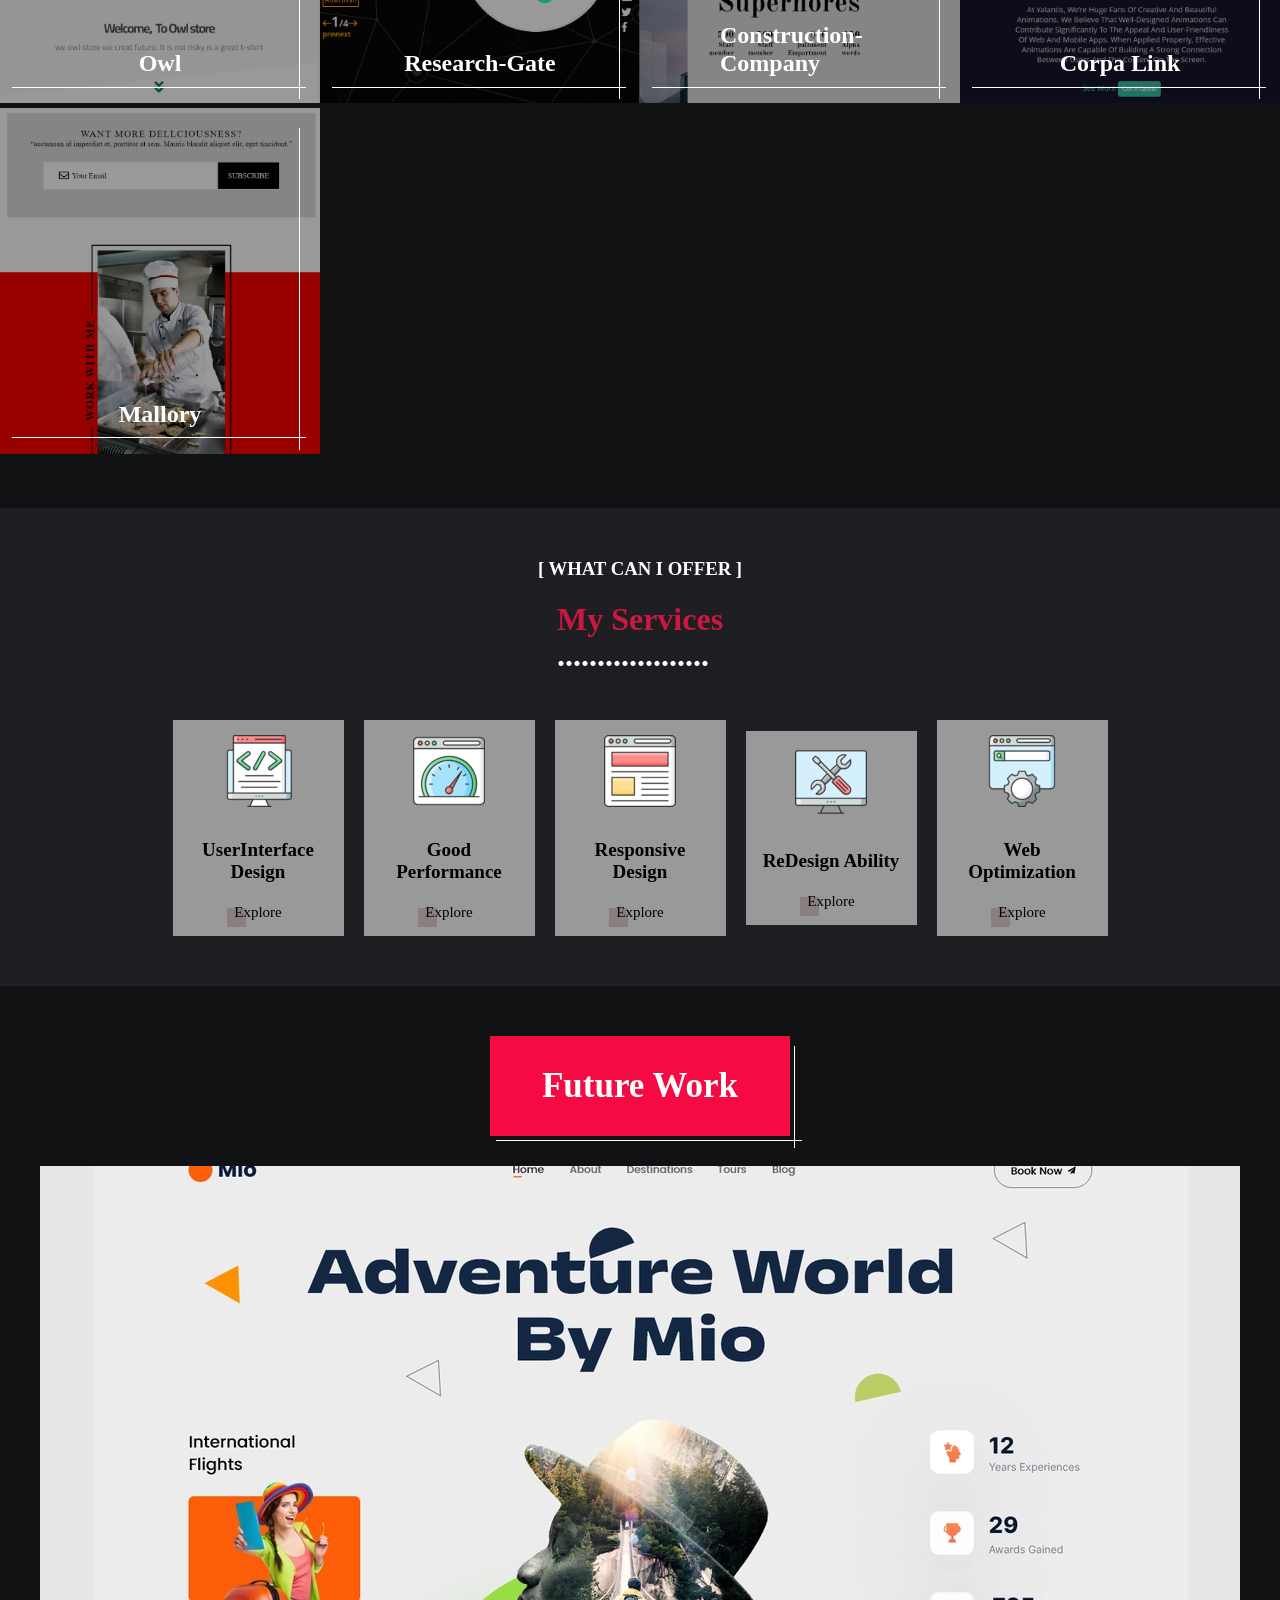
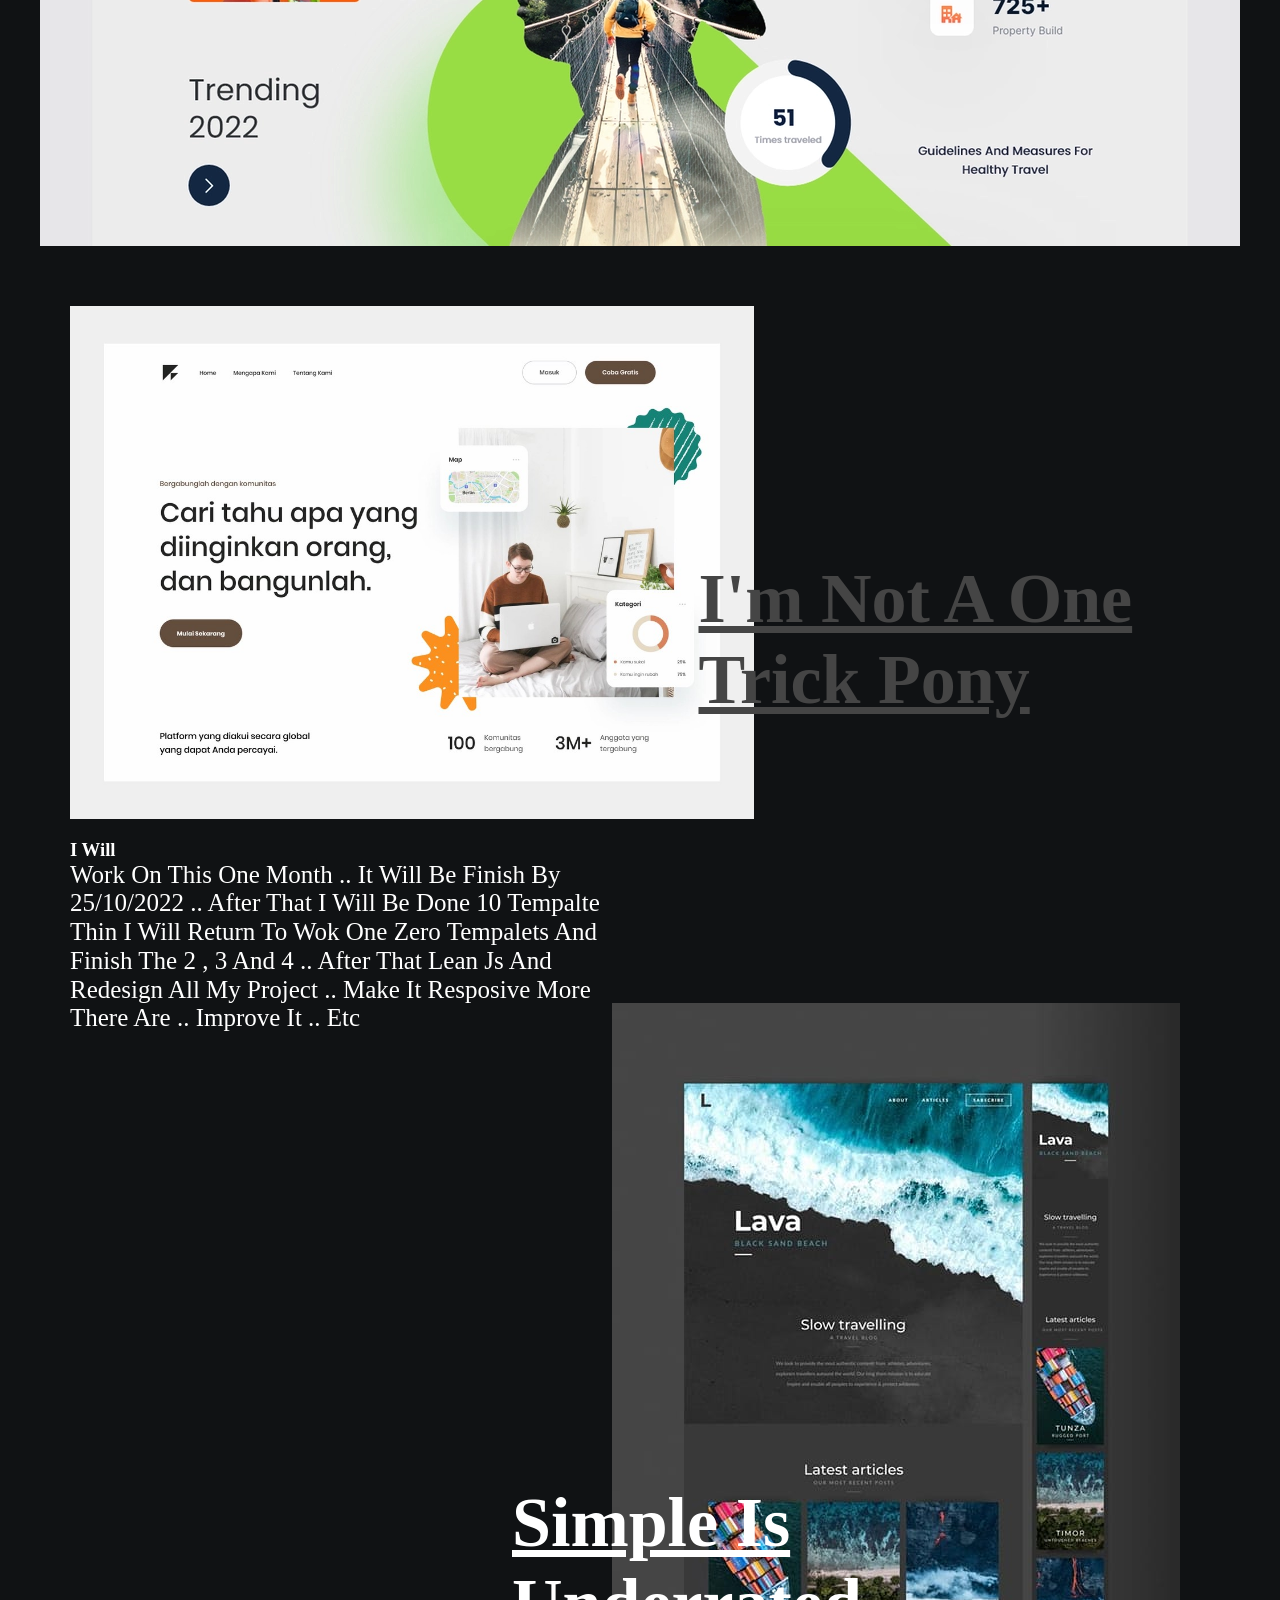
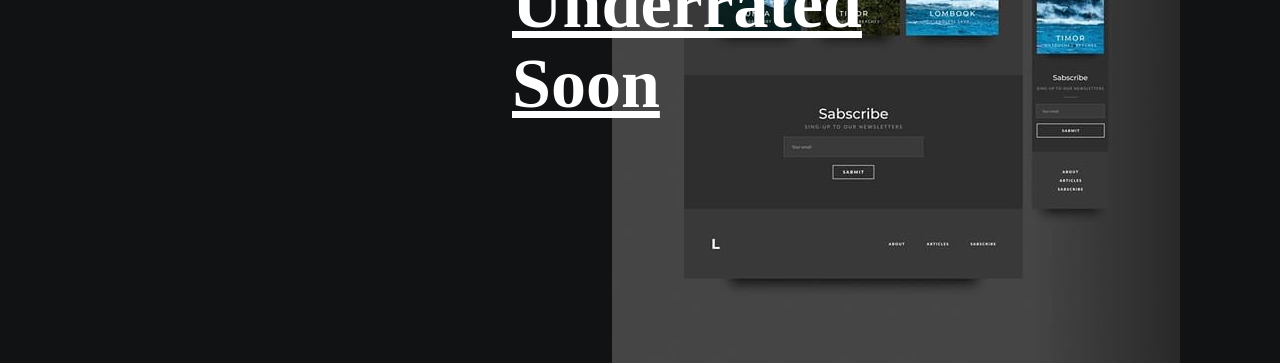
==== commit 6713297e: "linkes" ====
--- a/index.html
+++ b/index.html
@@ -88,22 +88,22 @@
 	<!-- 0 projects -->
 	<section class="projects">
 		<div class="box">
-			<a href=""><img src="image/owl.png"></a>
+			<a href="https://ahmedeweis.github.io/owl/"><img src="image/owl.png"></a>
 			<h2>owl</h2>
 		</div>
 		<div class="box">
-			<a href=""><img src="image/research-gate.png"></a>
+			<a href="https://ahmedeweis.github.io/research-gate-page/1/"><img src="image/research-gate.png"></a>
 			<h2>research-gate</h2>
 		</div>
 		<div class="box">
-			<a href=""><img src="image/build-company.png"></a>
-			<h2>build-company</h2>
+			<a href="https://ahmedeweis.github.io/Construction-Company/"><img src="image/build-company.png"></a>
+			<h2>Construction-Company</h2>
 		</div><div class="box">
-			<a href=""><img src="image/corpa link.png"></a>
+			<a href="https://ahmedeweis.github.io/Corpo-link/Corpo-link"><img src="image/corpa link.png"></a>
 			<h2>corpa link</h2>
 		</div>
 		<div class="box">
-			<a href=""><img src="image/Mallory.png"></a>
+			<a href="https://ahmedeweis.github.io/Mallory/"><img src="image/Mallory.png"></a>
 			<h2>Mallory</h2>
 		</div>
 	</section>
@@ -124,7 +124,7 @@
 					</div>
 					<div class="content-box">
 						<h5>
-						<a href="">UserInterface design</a>
+						<a href="www.google.com">UserInterface design</a>
 					    </h5>
 					</div>
 					<div class="link-box">
@@ -139,7 +139,7 @@
 					</div>
 					<div class="content-box">
 						<h5>
-						<a href="">Good performance</a>
+						<a href="www.google.com">Good performance</a>
 					    </h5>
 					</div>
 					<div class="link-box">
@@ -154,7 +154,7 @@
 					</div>
 					<div class="content-box">
 						<h5>
-						<a class="we" href="">Responsive design</a>
+						<a class="we" href="www.google.com">Responsive design</a>
 					    </h5>
 					</div>
 					<div class="link-box">
@@ -169,7 +169,7 @@
 					</div>
 					<div class="content-box">
 						<h5>
-						<a href="">ReDesign ability</a>
+						<a href="www.google.com">ReDesign ability</a>
 					    </h5>
 					</div>
 					<div class="link-box">
@@ -184,7 +184,7 @@
 					</div>
 					<div class="content-box">
 						<h5>
-						<a href="">web optimization</a>
+						<a href="www.google.com">web optimization</a>
 					    </h5>
 					</div>
 					<div class="link-box">
@@ -200,7 +200,7 @@
 	<!-- 0 future work -->
 	<section class="fu-work">
       <div class="center ">
-	    <button><a href="">future work</a></button>
+	    <button><a href="www.google.com">future work</a></button>
 	  </div>	
 		<div class="head-pro"><!-- i need it to but background!!! --></div>
 		<div class="container">
